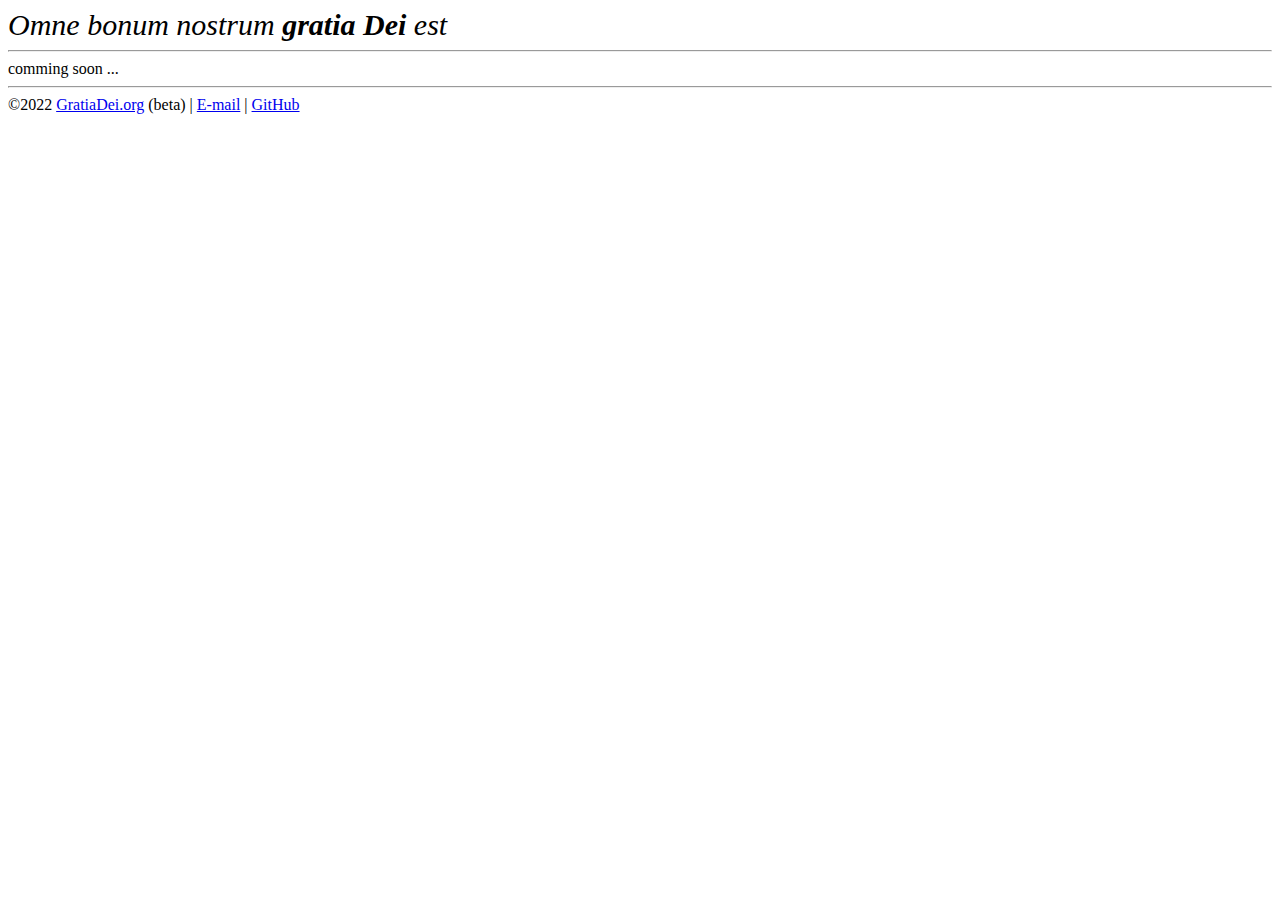
==== index.html @ 18b8ac62 "initial commit" ====
<!doctype html>
<html>
  <head>
    <title>Gratia Dei</title>
    <meta charset="UTF-8">
    <link href="https://cdn.jsdelivr.net/npm/bootstrap@5.1.1/dist/css/bootstrap.min.css" rel="stylesheet" integrity="sha384-F3w7mX95PdgyTmZZMECAngseQB83DfGTowi0iMjiWaeVhAn4FJkqJByhZMI3AhiU" crossorigin="anonymous">
    <link href="style.css" rel="stylesheet">
  </head>
  <body>
    <div class="container">
      <header>
        <span class="title">Omne bonum nostrum <b>gratia Dei</b> est</span>
        <hr />
      </header>

      <main id="page-content">
        <!--<div class="spinner-border" role="status">-->
        <!--</div>-->
        comming soon ...
      </main>

      <footer>
        <hr />
        ©2022 <a href="#">GratiaDei.org</a> (beta) | <a href="mailto:gratiadei@gratiadei.org">E-mail</a> | <a href="http://source.gratiadei.org">GitHub</a>
      </footer>
    </div>
    <script src="https://cdn.jsdelivr.net/npm/bootstrap@5.1.1/dist/js/bootstrap.bundle.min.js" integrity="sha384-/bQdsTh/da6pkI1MST/rWKFNjaCP5gBSY4sEBT38Q/9RBh9AH40zEOg7Hlq2THRZ" crossorigin="anonymous">
    </script>
  </body>
</html>
---- style.css ----
.title {
  font-style: italic;
  font-size: 30px;
  color: black;
}
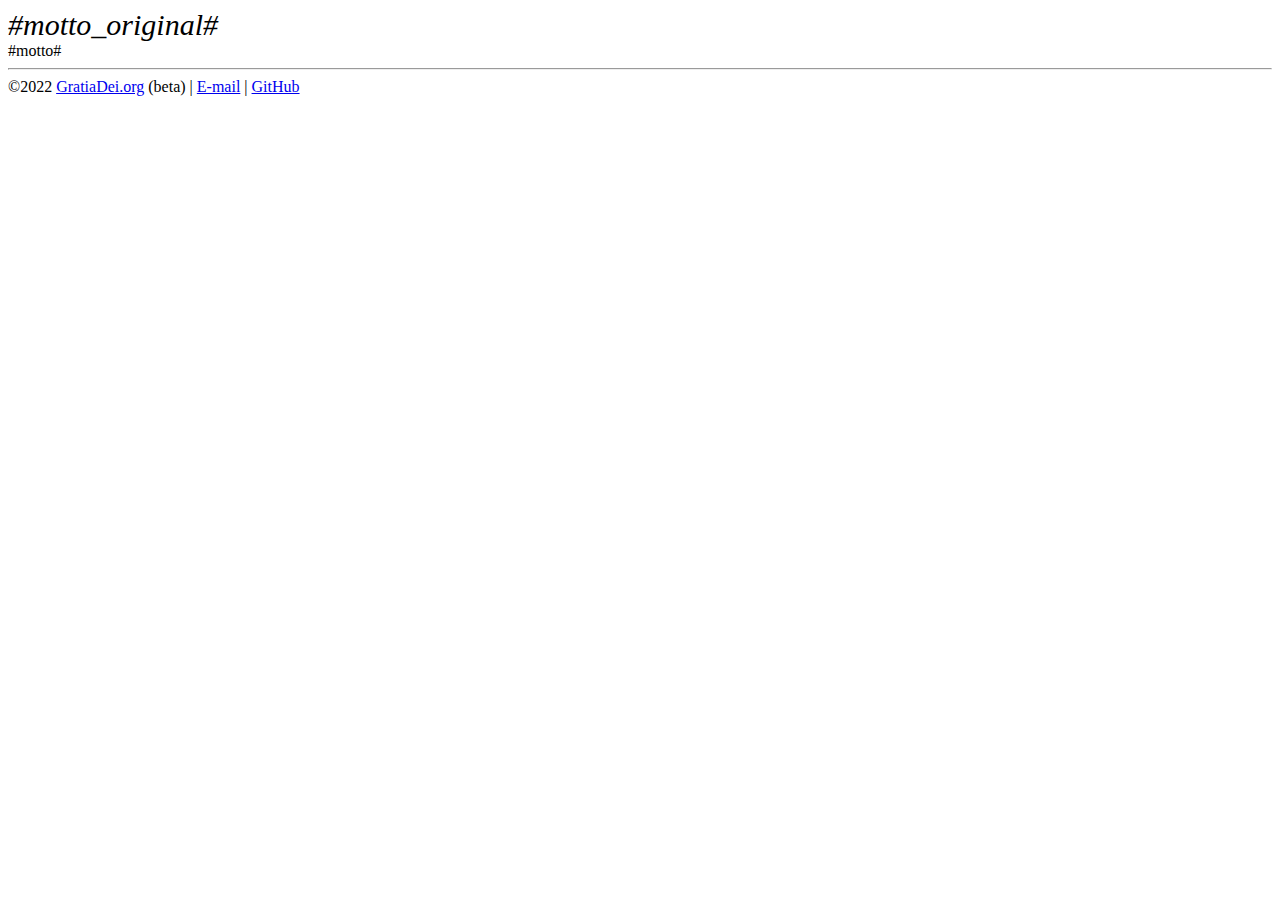
==== commit a98a6280: "add html template with json translations" ====
--- a/index.html
+++ b/index.html
@@ -1,7 +1,7 @@
 <!doctype html>
 <html>
   <head>
-    <title>Gratia Dei</title>
+    <title>#title#</title>
     <meta charset="UTF-8">
     <link href="https://cdn.jsdelivr.net/npm/bootstrap@5.1.1/dist/css/bootstrap.min.css" rel="stylesheet" integrity="sha384-F3w7mX95PdgyTmZZMECAngseQB83DfGTowi0iMjiWaeVhAn4FJkqJByhZMI3AhiU" crossorigin="anonymous">
     <link href="style.css" rel="stylesheet">
@@ -9,19 +9,18 @@
   <body>
     <div class="container">
       <header>
-        <span class="title">Omne bonum nostrum <b>gratia Dei</b> est</span>
+        <span class="title">#motto_original#</span>
+        <br />
+        <span>#motto#</span>
         <hr />
       </header>
 
       <main id="page-content">
-        <!--<div class="spinner-border" role="status">-->
-        <!--</div>-->
-        comming soon ...
       </main>
 
       <footer>
-        <hr />
-        ©2022 <a href="#">GratiaDei.org</a> (beta) | <a href="mailto:gratiadei@gratiadei.org">E-mail</a> | <a href="http://source.gratiadei.org">GitHub</a>
+        <!--<hr />-->
+        ©2022 <a href="#">GratiaDei.org</a> (beta) | <a href="mailto:gratiadei@gratiadei.org">E-mail</a> | <a href="https://source.gratiadei.org">GitHub</a>
       </footer>
     </div>
     <script src="https://cdn.jsdelivr.net/npm/bootstrap@5.1.1/dist/js/bootstrap.bundle.min.js" integrity="sha384-/bQdsTh/da6pkI1MST/rWKFNjaCP5gBSY4sEBT38Q/9RBh9AH40zEOg7Hlq2THRZ" crossorigin="anonymous">
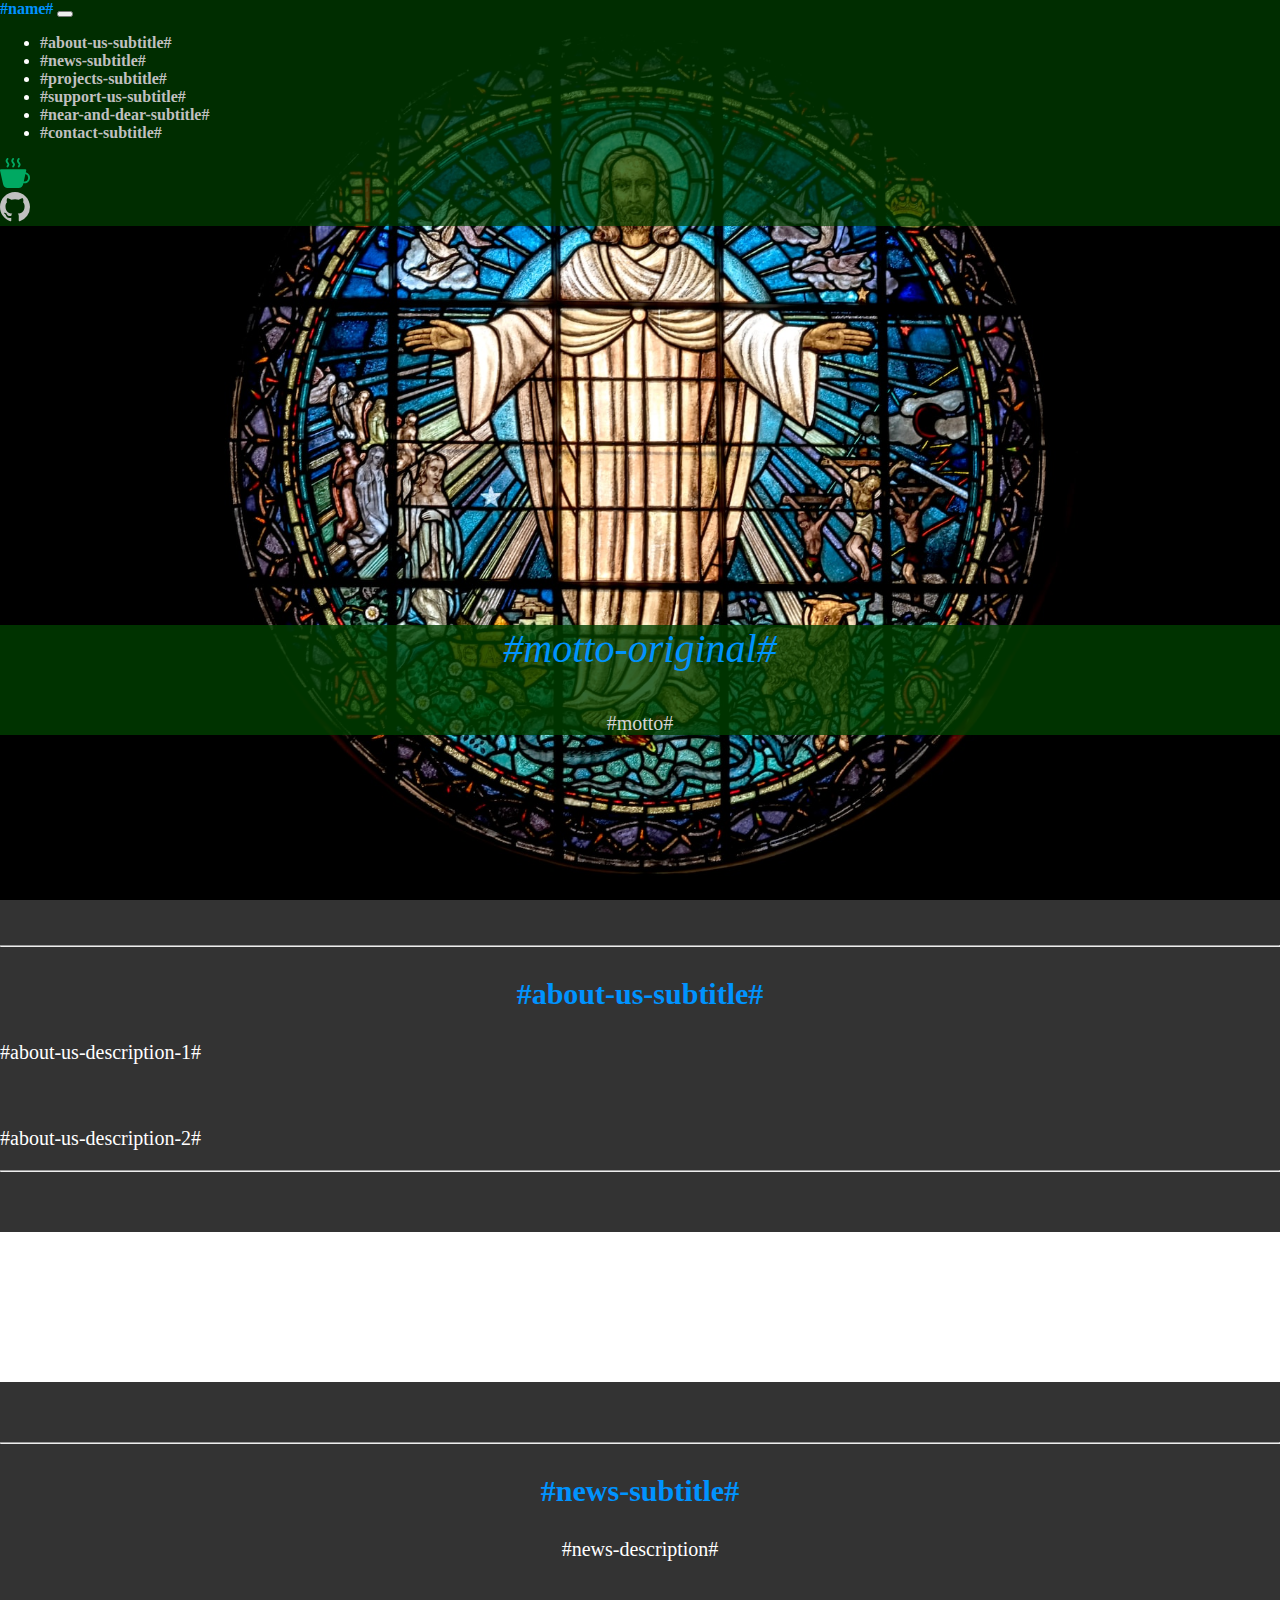
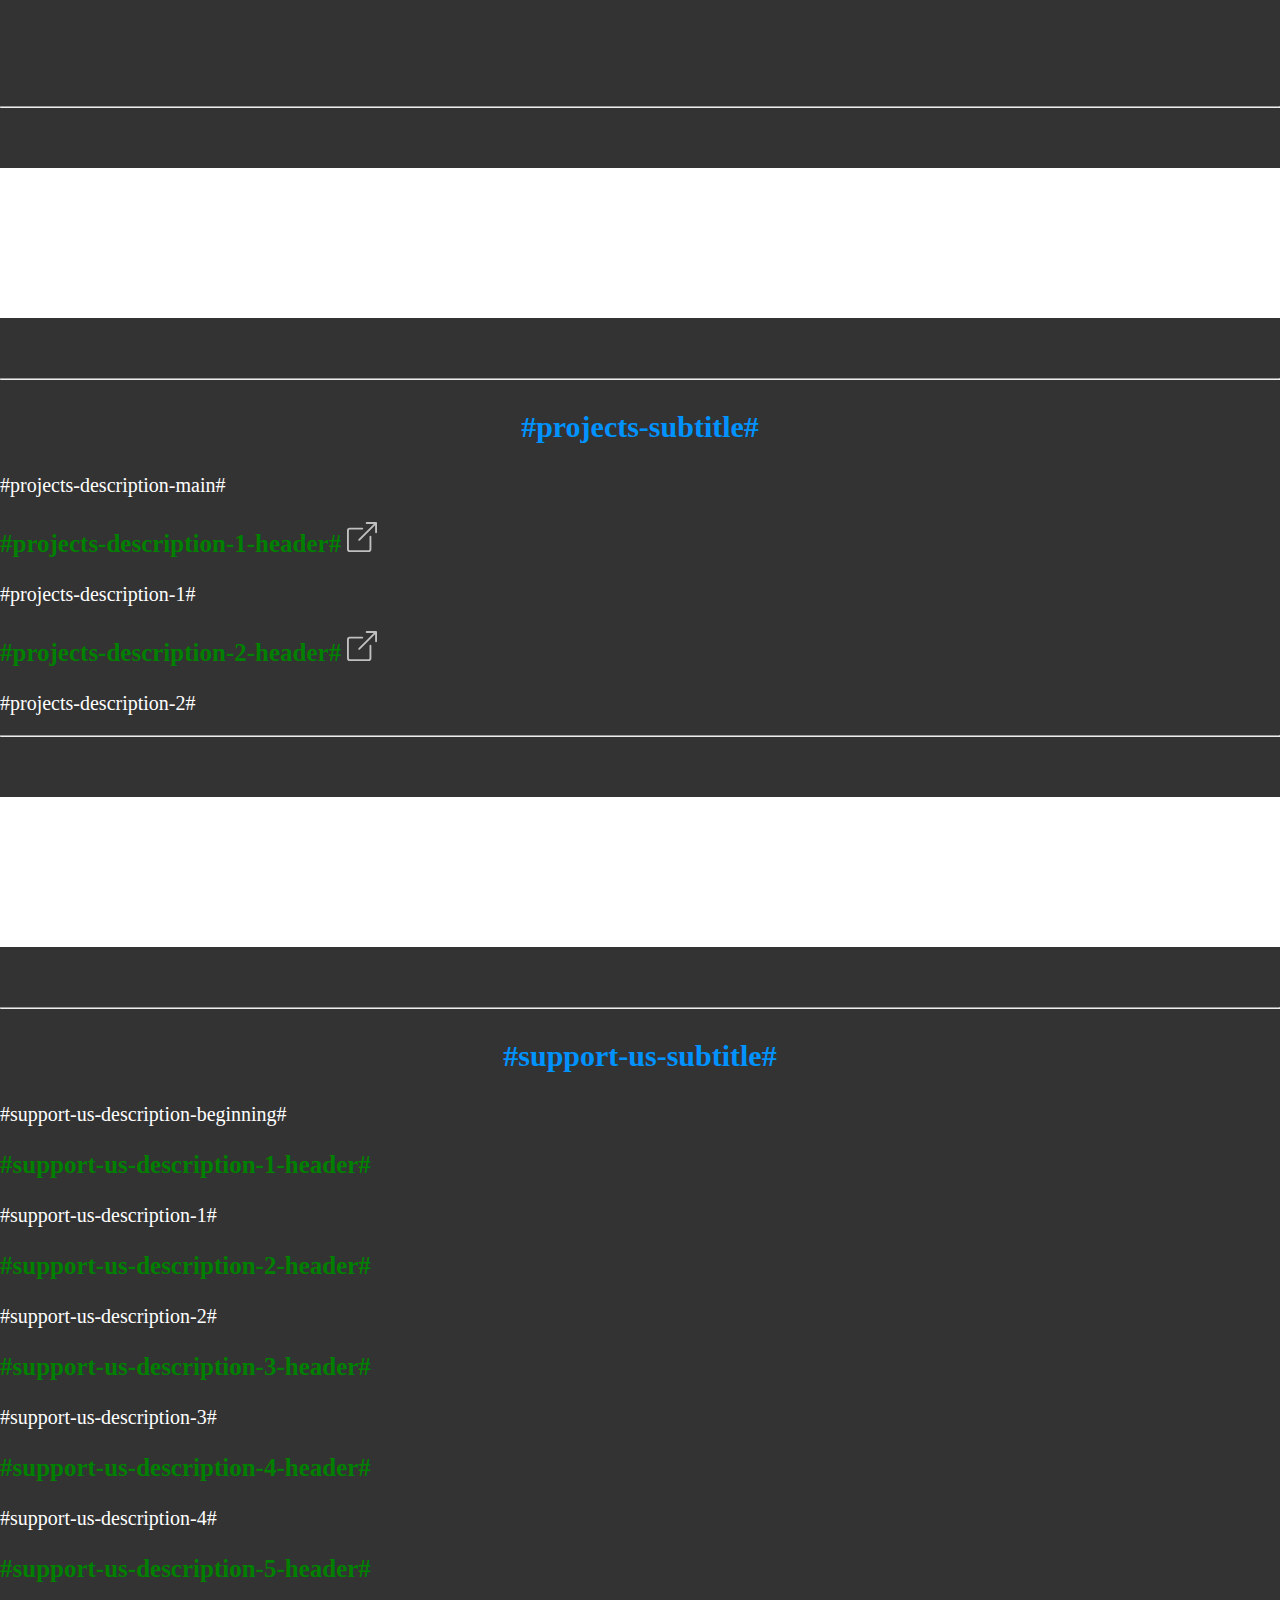
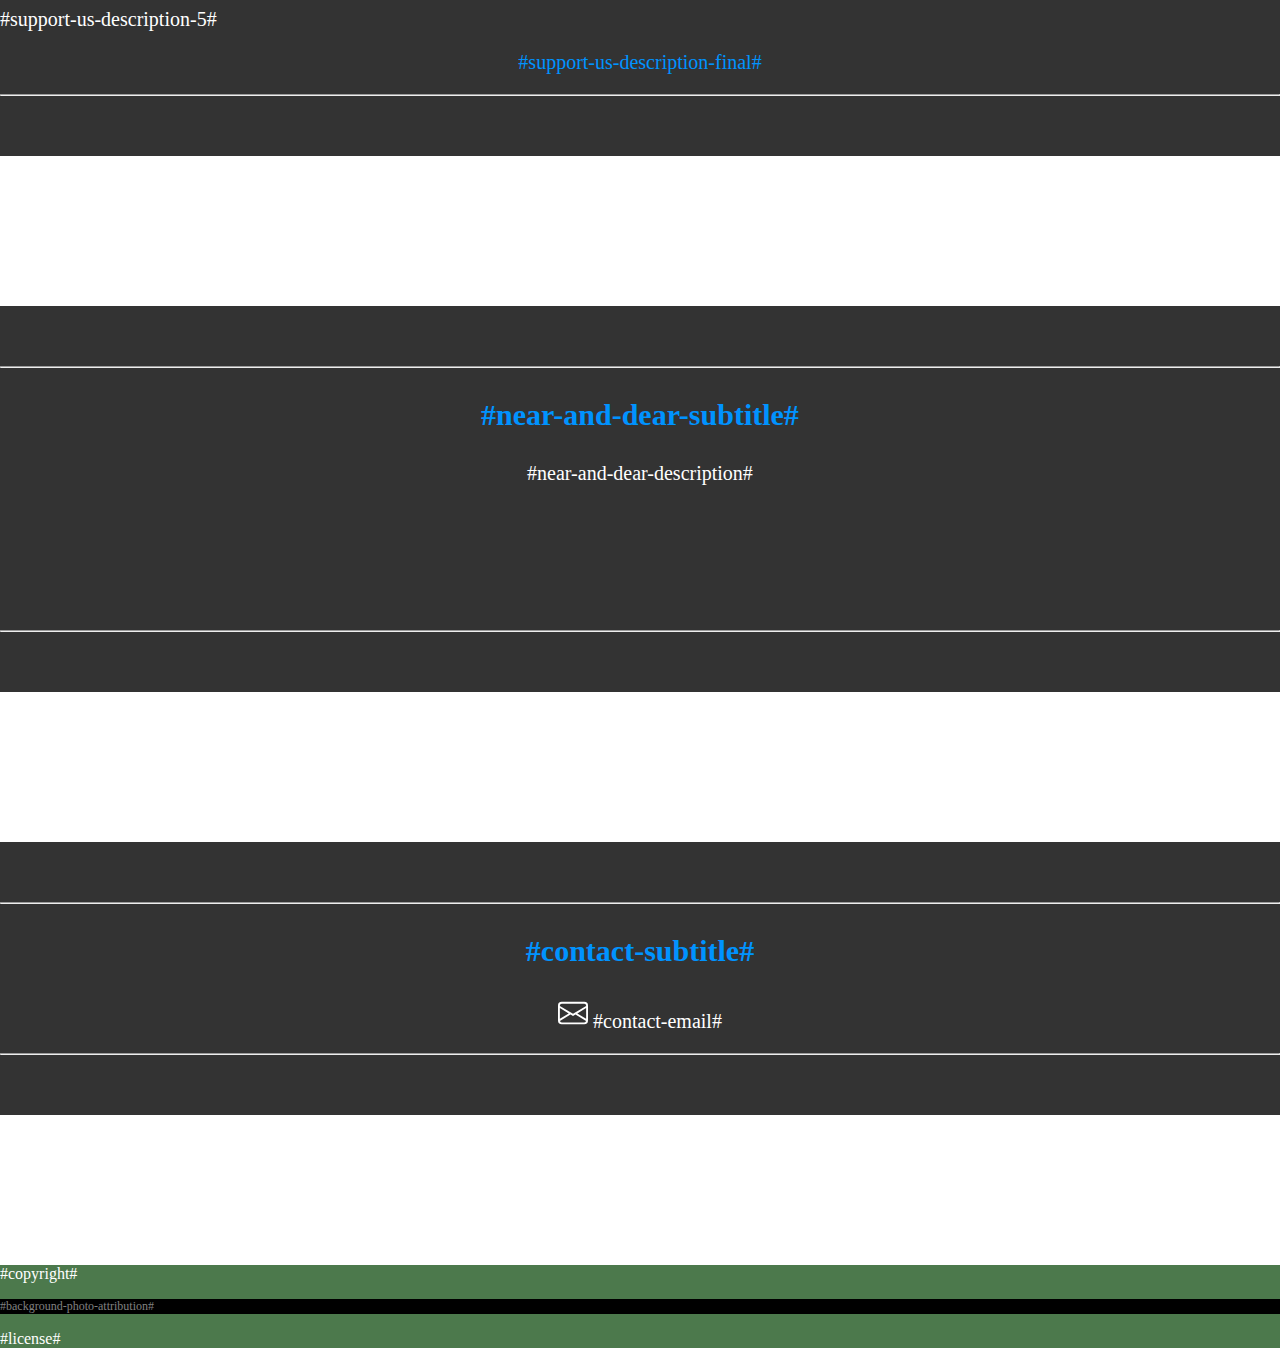
==== commit c1bfd870: "new site content" ====
--- a/index.html
+++ b/index.html
@@ -1,29 +1,245 @@
-<!doctype html>
-<html>
-  <head>
-    <title>#title#</title>
-    <meta charset="UTF-8">
-    <link href="https://cdn.jsdelivr.net/npm/bootstrap@5.1.1/dist/css/bootstrap.min.css" rel="stylesheet" integrity="sha384-F3w7mX95PdgyTmZZMECAngseQB83DfGTowi0iMjiWaeVhAn4FJkqJByhZMI3AhiU" crossorigin="anonymous">
-    <link href="style.css" rel="stylesheet">
-  </head>
-  <body>
-    <div class="container">
-      <header>
-        <span class="title">#motto_original#</span>
-        <br />
-        <span>#motto#</span>
-        <hr />
-      </header>
-
-      <main id="page-content">
-      </main>
-
-      <footer>
-        <!--<hr />-->
-        ©2022 <a href="#">GratiaDei.org</a> (beta) | <a href="mailto:gratiadei@gratiadei.org">E-mail</a> | <a href="https://source.gratiadei.org">GitHub</a>
-      </footer>
-    </div>
-    <script src="https://cdn.jsdelivr.net/npm/bootstrap@5.1.1/dist/js/bootstrap.bundle.min.js" integrity="sha384-/bQdsTh/da6pkI1MST/rWKFNjaCP5gBSY4sEBT38Q/9RBh9AH40zEOg7Hlq2THRZ" crossorigin="anonymous">
-    </script>
-  </body>
-</html>
+<!doctype html>
+<html>
+  <head>
+    <title>#name#</title>
+    <meta charset="UTF-8">
+    <link href="https://cdn.jsdelivr.net/npm/bootstrap@5.1.1/dist/css/bootstrap.min.css" rel="stylesheet" integrity="sha384-F3w7mX95PdgyTmZZMECAngseQB83DfGTowi0iMjiWaeVhAn4FJkqJByhZMI3AhiU" crossorigin="anonymous">
+    <link href="style.css" rel="stylesheet">
+  </head>
+  <body>
+    <header class="header">
+      <nav class="navbar navbar-expand-lg navbar-dark fixed-top">
+        <div class="container-fluid">
+          <a class="navbar-brand" href="#">#name#</a>
+          <button class="navbar-toggler" type="button" data-bs-toggle="collapse" data-bs-target="#navbarSupportedContent" aria-controls="navbarSupportedContent" aria-expanded="false" aria-label="Toggle navigation">
+            <span class="navbar-toggler-icon"></span>
+          </button>
+          <div class="collapse navbar-collapse" id="navbarSupportedContent">
+            <ul class="navbar-nav me-auto mb-2 mb-lg-0">
+              <li class="nav-item">
+                <a class="nav-link" href="##about-us-anchor#">#about-us-subtitle#</a>
+              </li>
+              <li class="nav-item">
+                <a class="nav-link" href="##news-anchor#">#news-subtitle#</a>
+              </li>
+              <li class="nav-item">
+                <a class="nav-link" href="##projects-anchor#">#projects-subtitle#</a>
+              </li>
+              <li class="nav-item">
+                <a class="nav-link" href="##support-us-anchor#">#support-us-subtitle#</a>
+              </li>
+              <li class="nav-item">
+                <a class="nav-link" href="##near-and-dear-anchor#">#near-and-dear-subtitle#</a>
+              </li>
+              <li class="nav-item">
+                <a class="nav-link" href="##contact-anchor#">#contact-subtitle#</a>
+              </li>
+            </ul>
+            <form class="d-flex">
+              <div class="container">
+                <a href="#support-link-href#">
+                  <svg xmlns="http://www.w3.org/2000/svg" class="bi bi-cup-hot-fill" viewBox="0 0 16 16">
+                    <path fill-rule="evenodd" d="M.5 6a.5.5 0 0 0-.488.608l1.652 7.434A2.5 2.5 0 0 0 4.104 16h5.792a2.5 2.5 0 0 0 2.44-1.958l.131-.59a3 3 0 0 0 1.3-5.854l.221-.99A.5.5 0 0 0 13.5 6H.5ZM13 12.5a2.01 2.01 0 0 1-.316-.025l.867-3.898A2.001 2.001 0 0 1 13 12.5Z"/>
+                    <path d="m4.4.8-.003.004-.014.019a4.167 4.167 0 0 0-.204.31 2.327 2.327 0 0 0-.141.267c-.026.06-.034.092-.037.103v.004a.593.593 0 0 0 .091.248c.075.133.178.272.308.445l.01.012c.118.158.26.347.37.543.112.2.22.455.22.745 0 .188-.065.368-.119.494a3.31 3.31 0 0 1-.202.388 5.444 5.444 0 0 1-.253.382l-.018.025-.005.008-.002.002A.5.5 0 0 1 3.6 4.2l.003-.004.014-.019a4.149 4.149 0 0 0 .204-.31 2.06 2.06 0 0 0 .141-.267c.026-.06.034-.092.037-.103a.593.593 0 0 0-.09-.252A4.334 4.334 0 0 0 3.6 2.8l-.01-.012a5.099 5.099 0 0 1-.37-.543A1.53 1.53 0 0 1 3 1.5c0-.188.065-.368.119-.494.059-.138.134-.274.202-.388a5.446 5.446 0 0 1 .253-.382l.025-.035A.5.5 0 0 1 4.4.8Zm3 0-.003.004-.014.019a4.167 4.167 0 0 0-.204.31 2.327 2.327 0 0 0-.141.267c-.026.06-.034.092-.037.103v.004a.593.593 0 0 0 .091.248c.075.133.178.272.308.445l.01.012c.118.158.26.347.37.543.112.2.22.455.22.745 0 .188-.065.368-.119.494a3.31 3.31 0 0 1-.202.388 5.444 5.444 0 0 1-.253.382l-.018.025-.005.008-.002.002A.5.5 0 0 1 6.6 4.2l.003-.004.014-.019a4.149 4.149 0 0 0 .204-.31 2.06 2.06 0 0 0 .141-.267c.026-.06.034-.092.037-.103a.593.593 0 0 0-.09-.252A4.334 4.334 0 0 0 6.6 2.8l-.01-.012a5.099 5.099 0 0 1-.37-.543A1.53 1.53 0 0 1 6 1.5c0-.188.065-.368.119-.494.059-.138.134-.274.202-.388a5.446 5.446 0 0 1 .253-.382l.025-.035A.5.5 0 0 1 7.4.8Zm3 0-.003.004-.014.019a4.077 4.077 0 0 0-.204.31 2.337 2.337 0 0 0-.141.267c-.026.06-.034.092-.037.103v.004a.593.593 0 0 0 .091.248c.075.133.178.272.308.445l.01.012c.118.158.26.347.37.543.112.2.22.455.22.745 0 .188-.065.368-.119.494a3.198 3.198 0 0 1-.202.388 5.385 5.385 0 0 1-.252.382l-.019.025-.005.008-.002.002A.5.5 0 0 1 9.6 4.2l.003-.004.014-.019a4.149 4.149 0 0 0 .204-.31 2.06 2.06 0 0 0 .141-.267c.026-.06.034-.092.037-.103a.593.593 0 0 0-.09-.252A4.334 4.334 0 0 0 9.6 2.8l-.01-.012a5.099 5.099 0 0 1-.37-.543A1.53 1.53 0 0 1 9 1.5c0-.188.065-.368.119-.494.059-.138.134-.274.202-.388a5.446 5.446 0 0 1 .253-.382l.025-.035A.5.5 0 0 1 10.4.8Z"/>
+                  </svg>
+                </a>
+              </div>
+
+              <div class="container">
+                <a href="#source-link-href#">
+                  <svg xmlns="http://www.w3.org/2000/svg" class="bi bi-github" viewBox="0 0 16 16">
+                    <path d="M8 0C3.58 0 0 3.58 0 8c0 3.54 2.29 6.53 5.47 7.59.4.07.55-.17.55-.38 0-.19-.01-.82-.01-1.49-2.01.37-2.53-.49-2.69-.94-.09-.23-.48-.94-.82-1.13-.28-.15-.68-.52-.01-.53.63-.01 1.08.58 1.23.82.72 1.21 1.87.87 2.33.66.07-.52.28-.87.51-1.07-1.78-.2-3.64-.89-3.64-3.95 0-.87.31-1.59.82-2.15-.08-.2-.36-1.02.08-2.12 0 0 .67-.21 2.2.82.64-.18 1.32-.27 2-.27.68 0 1.36.09 2 .27 1.53-1.04 2.2-.82 2.2-.82.44 1.1.16 1.92.08 2.12.51.56.82 1.27.82 2.15 0 3.07-1.87 3.75-3.65 3.95.29.25.54.73.54 1.48 0 1.07-.01 1.93-.01 2.2 0 .21.15.46.55.38A8.012 8.012 0 0 0 16 8c0-4.42-3.58-8-8-8z"/>
+                  </svg>
+                </a>
+              </div>
+
+              <!--<div class="container">-->
+                <!--<a href="#other-language-href#">#other-language-code#</a>-->
+              <!--</div>-->
+            </form>
+          </div>
+        </div>
+      </nav>
+    </header>
+
+    <main class="page-content">
+      <div class="motto" id="#motto-anchor#">
+        <div class="container">
+          <p class="motto-original">#motto-original#</p>
+          <p class="motto-translated">#motto#</p>
+        </div>
+      </div>
+
+      <div class="container">
+        <div class="subcontent" id="#about-us-anchor#">
+          <div class="container">
+            <div class="subcontent-header">
+              <hr />
+            </div>
+
+            <p class="subtitle">#about-us-subtitle#</p>
+            <p>#about-us-description-1#</p>
+            <br />
+            <p>#about-us-description-2#</p>
+
+            <div class="subcontent-footer">
+              <hr />
+            </div>
+          </div>
+        </div>
+
+        <div class="subcontent" id="#news-anchor#">
+          <div class="container">
+            <div class="subcontent-header">
+              <hr />
+            </div>
+
+            <div class="center">
+              <p class="subtitle">#news-subtitle#</p>
+              <p>#news-description#</p>
+              <br /><br /><br /><br /><br />
+            </div>
+
+            <div class="subcontent-footer">
+              <hr />
+            </div>
+          </div>
+        </div>
+
+        <div class="subcontent" id="#projects-anchor#">
+          <div class="container">
+            <div class="subcontent-header">
+              <hr />
+            </div>
+
+            <p class="subtitle">#projects-subtitle#</p>
+            <p>#projects-description-main#</p>
+
+            <div class="project-content">
+              <p class="project-subtitle">#projects-description-1-header#
+                <a href="#projects-description-1-link#">
+                  <svg xmlns="http://www.w3.org/2000/svg" class="bi bi-box-arrow-up-right" viewBox="0 0 16 16">
+                    <path fill-rule="evenodd" d="M8.636 3.5a.5.5 0 0 0-.5-.5H1.5A1.5 1.5 0 0 0 0 4.5v10A1.5 1.5 0 0 0 1.5 16h10a1.5 1.5 0 0 0 1.5-1.5V7.864a.5.5 0 0 0-1 0V14.5a.5.5 0 0 1-.5.5h-10a.5.5 0 0 1-.5-.5v-10a.5.5 0 0 1 .5-.5h6.636a.5.5 0 0 0 .5-.5z"/>
+                    <path fill-rule="evenodd" d="M16 .5a.5.5 0 0 0-.5-.5h-5a.5.5 0 0 0 0 1h3.793L6.146 9.146a.5.5 0 1 0 .708.708L15 1.707V5.5a.5.5 0 0 0 1 0v-5z"/>
+                  </svg>
+                </a>
+              </p>
+              <p>#projects-description-1#</p>
+            </div>
+
+            <div class="project-content">
+              <p class="project-subtitle">#projects-description-2-header#
+                <a href="#projects-description-2-link#">
+                  <svg xmlns="http://www.w3.org/2000/svg" class="bi bi-box-arrow-up-right" viewBox="0 0 16 16">
+                    <path fill-rule="evenodd" d="M8.636 3.5a.5.5 0 0 0-.5-.5H1.5A1.5 1.5 0 0 0 0 4.5v10A1.5 1.5 0 0 0 1.5 16h10a1.5 1.5 0 0 0 1.5-1.5V7.864a.5.5 0 0 0-1 0V14.5a.5.5 0 0 1-.5.5h-10a.5.5 0 0 1-.5-.5v-10a.5.5 0 0 1 .5-.5h6.636a.5.5 0 0 0 .5-.5z"/>
+                    <path fill-rule="evenodd" d="M16 .5a.5.5 0 0 0-.5-.5h-5a.5.5 0 0 0 0 1h3.793L6.146 9.146a.5.5 0 1 0 .708.708L15 1.707V5.5a.5.5 0 0 0 1 0v-5z"/>
+                  </svg>
+                </a>
+              </p>
+              <p>#projects-description-2#</p>
+            </div>
+
+            <div class="subcontent-footer">
+              <hr />
+            </div>
+          </div>
+        </div>
+
+        <div class="subcontent" id="#support-us-anchor#">
+          <div class="container">
+            <div class="subcontent-header">
+              <hr />
+            </div>
+
+            <p class="subtitle">#support-us-subtitle#</p>
+            <p>#support-us-description-beginning#</p>
+
+            <div class="support-us-content">
+              <p class="support-us-subtitle">#support-us-description-1-header#</p>
+              <p>#support-us-description-1#</p>
+            </div>
+
+            <div class="support-us-content">
+              <p class="support-us-subtitle">#support-us-description-2-header#</p>
+              <p>#support-us-description-2#</p>
+            </div>
+
+            <div class="support-us-content">
+              <p class="support-us-subtitle">#support-us-description-3-header#</p>
+              <p>#support-us-description-3#</p>
+            </div>
+
+            <div class="support-us-content">
+              <p class="support-us-subtitle">#support-us-description-4-header#</p>
+              <p>#support-us-description-4#</p>
+            </div>
+
+            <div class="support-us-content">
+              <p class="support-us-subtitle">#support-us-description-5-header#</p>
+              <p>#support-us-description-5#</p>
+            </div>
+
+            <p class="support-us-final">#support-us-description-final#</p>
+
+            <div class="subcontent-footer">
+              <hr />
+            </div>
+          </div>
+        </div>
+
+        <div class="subcontent" id="#near-and-dear-anchor#">
+          <div class="container">
+            <div class="subcontent-header">
+              <hr />
+            </div>
+
+            <div class="center">
+              <p class="subtitle">#near-and-dear-subtitle#</p>
+              <p>#near-and-dear-description#</p>
+              <br /><br /><br /><br /><br />
+            </div>
+
+            <div class="subcontent-footer">
+              <hr />
+            </div>
+          </div>
+        </div>
+
+        <div class="subcontent" id="#contact-anchor#">
+          <div class="container">
+            <div class="subcontent-header">
+              <hr />
+            </div>
+
+            <div class="center">
+              <p class="subtitle">#contact-subtitle#</p>
+              <p>
+                <svg xmlns="http://www.w3.org/2000/svg" class="bi bi-envelope" viewBox="0 0 16 16">
+                  <path d="M0 4a2 2 0 0 1 2-2h12a2 2 0 0 1 2 2v8a2 2 0 0 1-2 2H2a2 2 0 0 1-2-2V4Zm2-1a1 1 0 0 0-1 1v.217l7 4.2 7-4.2V4a1 1 0 0 0-1-1H2Zm13 2.383-4.708 2.825L15 11.105V5.383Zm-.034 6.876-5.64-3.471L8 9.583l-1.326-.795-5.64 3.47A1 1 0 0 0 2 13h12a1 1 0 0 0 .966-.741ZM1 11.105l4.708-2.897L1 5.383v5.722Z"/>
+                </svg>
+                #contact-email#
+              </p>
+            </div>
+
+            <div class="subcontent-footer">
+              <hr />
+            </div>
+          </div>
+        </div>
+      </div>
+    </main>
+
+    <footer class="footer">
+      <nav class="navbar navbar-light navbar-expand-lg">
+        <div class="container-fluid">
+          <p class="navbar-item">#copyright#</p>
+          <p class="navbar-item background-photo-attribution">#background-photo-attribution#</p>
+          <p class="navbar-item">#license#</p>
+        </div>
+      </nav>
+    </footer>
+
+    <script src="https://cdn.jsdelivr.net/npm/bootstrap@5.1.1/dist/js/bootstrap.bundle.min.js" integrity="sha384-/bQdsTh/da6pkI1MST/rWKFNjaCP5gBSY4sEBT38Q/9RBh9AH40zEOg7Hlq2THRZ" crossorigin="anonymous">
+    </script>
+  </body>
+</html>
--- a/style.css
+++ b/style.css
@@ -1,5 +1,141 @@
-.title {
-  font-style: italic;
-  font-size: 30px;
-  color: black;
-}
+body {
+  margin: 0;
+  height: 100%;
+  background-color: black;
+  background: url('/background.jpg') no-repeat center top fixed;
+  -webkit-background-size: cover;
+  -moz-background-size: cover;
+  -o-background-size: cover;
+  background-size: cover;
+}
+
+header {
+  color: white;
+  min-height: 65vh;
+}
+
+footer {
+  color: white;
+}
+
+
+
+a {
+  text-decoration: none;
+  color: rgb(192, 192, 192);
+}
+a:hover {
+  text-decoration: none;
+  color: #0093FF;
+}
+
+
+
+.navbar {
+  background-color: rgba(0, 64, 0, 0.7);
+}
+.navbar-brand {
+  color: #0093FF !important;
+  font-weight: bold;
+}
+.nav-link {
+  font-weight: bold;
+}
+li.nav-item > a:hover {
+    color: #0092FF !important;
+}
+
+
+
+.center {
+  text-align: center;
+}
+
+
+
+svg {
+  width: 30px;
+  height: 30px;
+}
+.bi {
+  fill: white;
+}
+.bi-box-arrow-up-right, .bi-github, .bi-cup-hot-fill:hover {
+  fill: currentColor;
+}
+.bi-cup-hot-fill {
+  fill: #00A962;
+}
+
+
+
+.background-photo-attribution {
+  font-size: 12px;
+  color: gray;
+  background-color: black;
+}
+
+
+
+.motto {
+  text-align: center;
+  background-color: rgba(0, 64, 0, 0.8);
+}
+.motto-original {
+  font-size: 40px;
+  color: #0093FF;
+  font-style: italic;
+}
+.motto-translated {
+  font-size: 20px;
+  color: lightgray;
+}
+
+
+
+.subcontent-header {
+  margin-top: 150px;
+  padding-top: 50px;
+}
+.subcontent-footer {
+  padding-bottom: 50px;
+  margin-bottom: 150px;
+}
+.subcontent {
+  font-size: 20px;
+  color: white;
+  background-color: rgba(0, 0, 0, 0.8);
+}
+.subtitle {
+  text-align: center;
+  font-size: 30px;
+  color: #0093FF;
+  font-weight: bold;
+}
+
+
+
+.project-content {
+  font-size: 20px;
+  color: currentColor;
+}
+.project-subtitle {
+  font-size: 25px;
+  color: green;
+  font-weight: bold;
+}
+
+.support-us-content {
+  font-size: 20px;
+  color: currentColor;
+}
+.support-us-subtitle {
+  font-size: 25px;
+  color: green;
+  font-weight: bold;
+}
+.support-us-final {
+  text-align: center;
+  font-size: 20px;
+  color: #0093FF;
+}
